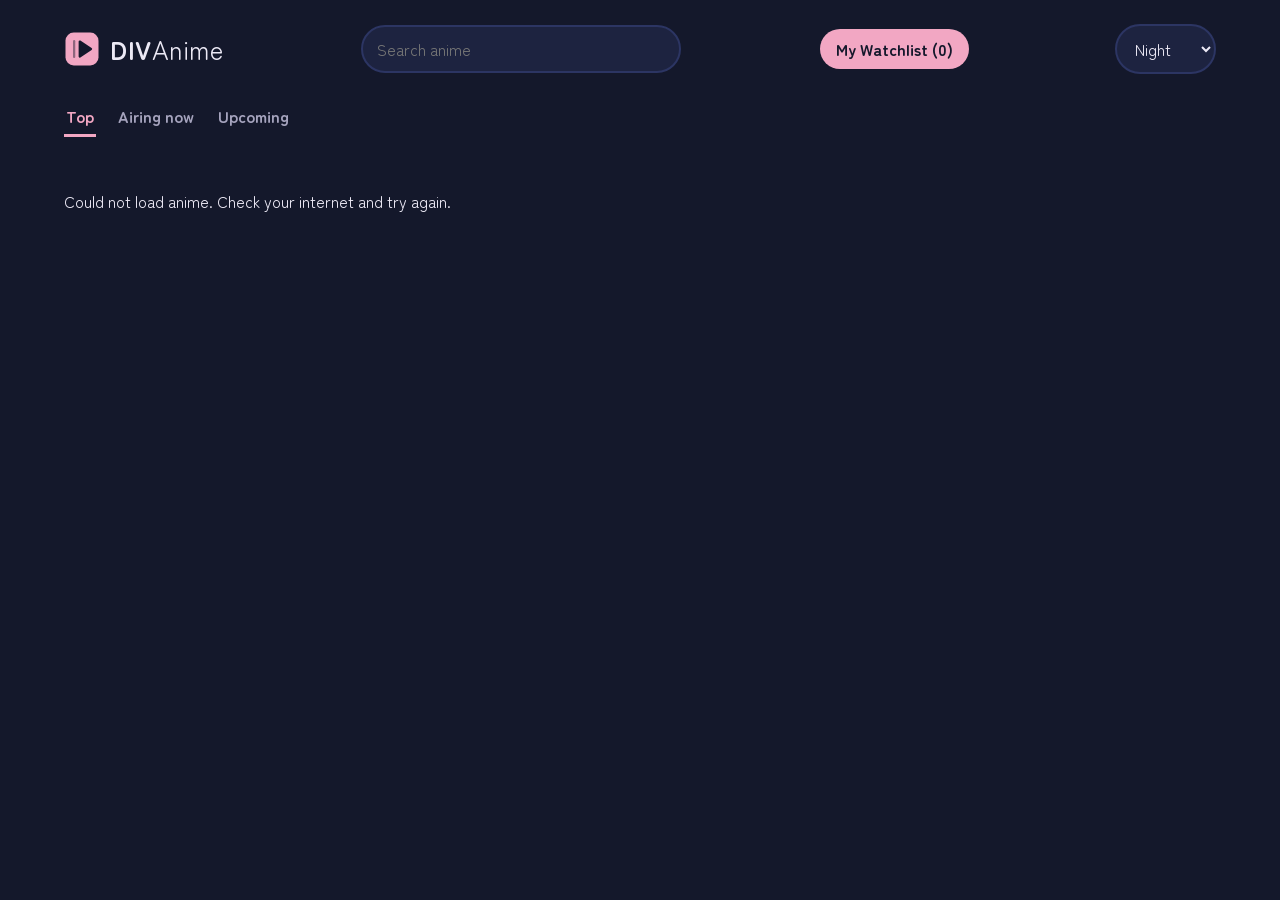
==== index.html @ b1d0bdf7 "1st" ====
<!DOCTYPE html>
<html lang="en">
<head>
<meta charset="UTF-8">
<meta name="viewport" content="width=device-width, initial-scale=1">
<title>DIVAnime</title>
<link rel="icon" href="logo.svg" type="image/svg+xml">
<script src="theme.js"></script>
<link href="https://fonts.googleapis.com/css2?family=Zen+Maru+Gothic:wght@400;700&display=swap" rel="stylesheet">
<link rel="stylesheet" href="style.css">
</head>
<body>
<header>
  <h1 id="home" tabindex="0" role="button" aria-label="DIVAnime home">
    <svg viewBox="0 0 48 48" width="36" height="36" aria-hidden="true">
      <rect x="2" y="2" width="44" height="44" rx="11" fill="var(--accent)"/>
      <rect x="12" y="12" width="3" height="24" rx="1.5" fill="var(--on-accent)" opacity=".45"/>
      <path d="M21 14 L36 24 L21 34 Z" fill="var(--on-accent)" stroke="var(--on-accent)" stroke-width="3" stroke-linejoin="round"/>
    </svg>
    <span class="word"><b>DIV</b>Anime</span>
  </h1>
  <input id="search" type="search" placeholder="Search anime" aria-label="Search anime">
  <button class="btn navbtn" id="listBtn">My Watchlist (<span id="count">0</span>)</button>
  <select id="theme" aria-label="Theme">
    <option value="night">Night</option>
    <option value="day">Day</option>
    <option value="sunset">Sunset</option>
  </select>
</header>
<nav id="tabs" aria-label="Catalog tabs">
  <button class="tab" data-tab="top" aria-pressed="true">Top</button>
  <button class="tab" data-tab="airing" aria-pressed="false">Airing now</button>
  <button class="tab" data-tab="upcoming" aria-pressed="false">Upcoming</button>
</nav>
<nav id="genres" aria-label="Genres"></nav>
<main id="app"></main>

<script src="script.js"></script>
</body>
</html>
---- style.css ----
:root { --bg:#14182b; --card:#1d2340; --line:#2c3563; --text:#ece9f5; --muted:#a5a3bd; --accent:#f2a7c3; --on-accent:#14182b; }
[data-theme="day"] { --bg:#eef1f8; --card:#ffffff; --line:#c9d0e3; --text:#1b2038; --muted:#5a607a; --accent:#c2255c; --on-accent:#ffffff; }
[data-theme="sunset"] { --bg:#1d1135; --card:#2b1b4d; --line:#43306e; --text:#f3ecff; --muted:#b5a6d6; --accent:#ffb347; --on-accent:#1d1135; }
[data-theme="day"] .card { box-shadow:0 1px 4px rgba(27,32,56,.15); }
* { box-sizing: border-box; }
body { margin:0; background:var(--bg); color:var(--text); font-family:"Zen Maru Gothic", system-ui, sans-serif; line-height:1.5; }
header { padding:24px 5vw; display:flex; flex-wrap:wrap; gap:16px; align-items:center; justify-content:space-between; }
header h1 { margin:0; font-size:1.6rem; cursor:pointer; color:var(--text); display:flex; align-items:center; gap:10px; }
header h1 .word { font-weight:400; letter-spacing:.02em; }
header h1 .word b { font-weight:700; }
select { padding:10px 14px; border-radius:999px; border:2px solid var(--line); background:var(--card); color:var(--text); font:inherit; cursor:pointer; }
select:focus-visible { outline:3px solid var(--accent); outline-offset:2px; }
input { padding:10px 14px; border-radius:999px; border:2px solid var(--line); background:var(--card); color:var(--text); width:min(320px,100%); font:inherit; }
input:focus-visible, button:focus-visible, a:focus-visible { outline:3px solid var(--accent); outline-offset:2px; }
main { padding:0 5vw 48px; }
.grid { display:grid; grid-template-columns:repeat(auto-fill,minmax(160px,1fr)); gap:20px; }
.card { background:var(--card); border:0; border-radius:10px; overflow:hidden; cursor:pointer; text-align:left; color:inherit; font:inherit; padding:0; }
.card img { width:100%; aspect-ratio:2/3; object-fit:cover; display:block; }
.card span { display:block; padding:10px; font-size:.9rem; }
.watch { display:grid; gap:24px; max-width:900px; }
.player { aspect-ratio:16/9; width:100%; border:0; border-radius:10px; background:#000; }
.btn { display:inline-block; margin:4px 8px 4px 0; padding:8px 16px; border-radius:999px; background:var(--accent); color:var(--on-accent); text-decoration:none; font-weight:700; }
.back { background:none; border:0; color:var(--accent); font:inherit; cursor:pointer; padding:0; margin-bottom:16px; }
.muted { color:var(--muted); }
#genres { padding:0 5vw 20px; display:flex; flex-wrap:wrap; gap:8px; }
.chip { border:2px solid var(--line); background:var(--card); color:var(--text); padding:6px 14px; border-radius:999px; cursor:pointer; font:inherit; font-size:.9rem; }
.chip[aria-pressed="true"] { background:var(--accent); border-color:var(--accent); color:var(--on-accent); font-weight:700; }
button.btn { border:0; cursor:pointer; font:inherit; font-weight:700; }
.btn.saved { background:var(--card); color:var(--accent); border:2px solid var(--accent); }

#tabs { padding:0 5vw 16px; display:flex; gap:20px; }
.tab { background:none; border:0; border-bottom:3px solid transparent; color:var(--muted); font:inherit; font-weight:700; padding:6px 2px; cursor:pointer; }
.tab[aria-pressed="true"] { color:var(--accent); border-bottom-color:var(--accent); }
.btn:disabled { opacity:.5; cursor:wait; }
#more { margin-top:24px; text-align:center; }
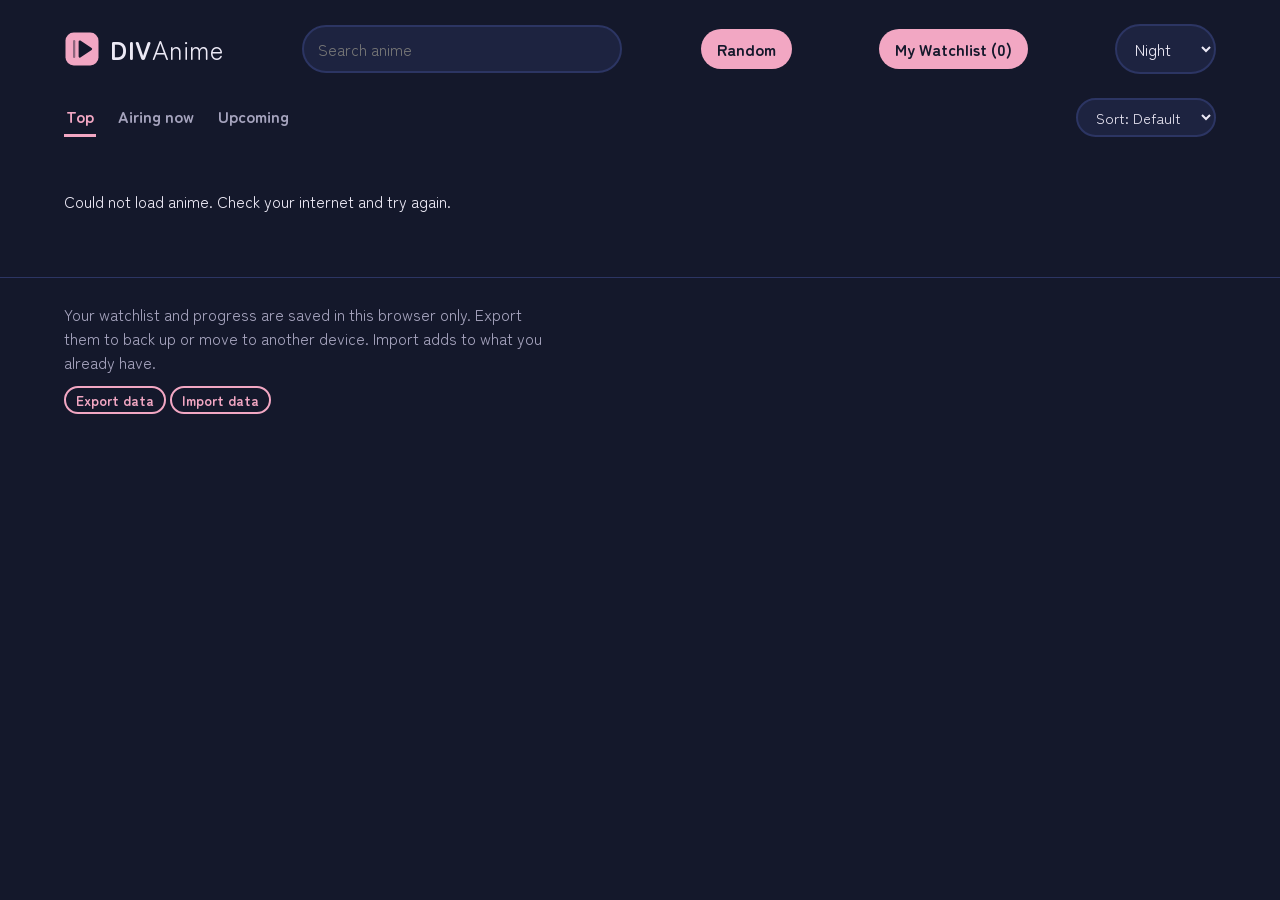
==== commit 63473dbb: "2nd" ====
--- a/index.html
+++ b/index.html
@@ -20,6 +20,7 @@
     <span class="word"><b>DIV</b>Anime</span>
   </h1>
   <input id="search" type="search" placeholder="Search anime" aria-label="Search anime">
+  <button class="btn navbtn" id="randomBtn">Random</button>
   <button class="btn navbtn" id="listBtn">My Watchlist (<span id="count">0</span>)</button>
   <select id="theme" aria-label="Theme">
     <option value="night">Night</option>
@@ -31,9 +32,23 @@
   <button class="tab" data-tab="top" aria-pressed="true">Top</button>
   <button class="tab" data-tab="airing" aria-pressed="false">Airing now</button>
   <button class="tab" data-tab="upcoming" aria-pressed="false">Upcoming</button>
+  <select id="sort" aria-label="Sort by">
+    <option value="default">Sort: Default</option>
+    <option value="score">Highest score</option>
+    <option value="popularity">Most popular</option>
+    <option value="newest">Newest</option>
+    <option value="title">A to Z</option>
+  </select>
 </nav>
 <nav id="genres" aria-label="Genres"></nav>
 <main id="app"></main>
+<footer>
+  <p class="muted">Your watchlist and progress are saved in this browser only. Export them to back up or move to another device. Import adds to what you already have.</p>
+  <button class="btn small ghost" id="exportBtn">Export data</button>
+  <button class="btn small ghost" id="importBtn">Import data</button>
+  <input type="file" id="importFile" accept="application/json,.json" hidden>
+  <p class="muted" id="dataMsg" role="status"></p>
+</footer>
 
 <script src="script.js"></script>
 </body>
--- a/style.css
+++ b/style.css
@@ -13,7 +13,7 @@
 input { padding:10px 14px; border-radius:999px; border:2px solid var(--line); background:var(--card); color:var(--text); width:min(320px,100%); font:inherit; }
 input:focus-visible, button:focus-visible, a:focus-visible { outline:3px solid var(--accent); outline-offset:2px; }
 main { padding:0 5vw 48px; }
-.grid { display:grid; grid-template-columns:repeat(auto-fill,minmax(160px,1fr)); gap:20px; }
+.grid { display:grid; grid-template-columns:repeat(auto-fill,minmax(140px,1fr)); gap:20px; }
 .card { background:var(--card); border:0; border-radius:10px; overflow:hidden; cursor:pointer; text-align:left; color:inherit; font:inherit; padding:0; }
 .card img { width:100%; aspect-ratio:2/3; object-fit:cover; display:block; }
 .card span { display:block; padding:10px; font-size:.9rem; }
@@ -28,8 +28,75 @@
 button.btn { border:0; cursor:pointer; font:inherit; font-weight:700; }
 .btn.saved { background:var(--card); color:var(--accent); border:2px solid var(--accent); }
 
-#tabs { padding:0 5vw 16px; display:flex; gap:20px; }
+#tabs { padding:0 5vw 16px; display:flex; flex-wrap:wrap; align-items:center; gap:12px 20px; }
+#tabs select { margin-left:auto; padding:6px 14px; font-size:.9rem; }
 .tab { background:none; border:0; border-bottom:3px solid transparent; color:var(--muted); font:inherit; font-weight:700; padding:6px 2px; cursor:pointer; }
 .tab[aria-pressed="true"] { color:var(--accent); border-bottom-color:var(--accent); }
 .btn:disabled { opacity:.5; cursor:wait; }
 #more { margin-top:24px; text-align:center; }
+
+.eplist { list-style:none; padding:0; margin:0 0 16px; display:grid; gap:8px; }
+.ep { display:grid; grid-template-columns:auto 3ch 1fr auto; gap:12px; align-items:center; background:var(--card); border:1px solid var(--line); border-radius:10px; padding:10px 14px; }
+.epnum { color:var(--muted); font-weight:700; text-align:right; }
+.eptitle { min-width:0; overflow-wrap:anywhere; }
+.eptitle small { display:block; }
+.epbtns { display:flex; gap:6px; }
+.btn.small { margin:0; padding:4px 12px; font-size:.85rem; }
+.btn.ghost { background:none; color:var(--accent); border:2px solid var(--accent); padding:2px 10px; }
+
+.ep .badge { display:none; margin-left:6px; padding:1px 8px; border-radius:999px; background:var(--accent); color:var(--on-accent); font-size:.75rem; font-weight:700; }
+.ep.last { border-color:var(--accent); }
+.ep.last .badge { display:inline-block; }
+.card span small { display:block; margin-top:4px; }
+#epResume { margin:0 0 12px; }
+
+/* ---- Small screens (phones) ---- */
+@media (max-width: 600px) {
+  header { padding:16px 5vw; gap:12px; }
+  header h1 { order:1; font-size:1.35rem; }
+  #theme { order:2; margin-left:auto; }
+  header input { order:3; flex:1 1 100%; width:100%; }
+  #randomBtn { order:4; }
+  #listBtn { order:5; }
+  .grid { gap:14px; }
+  #tabs { gap:8px 16px; }
+  #tabs select { margin-left:0; flex:1 1 100%; font-size:1rem; } /* 16px stops iPhone zoom on focus */
+  .ep { grid-template-columns:auto 3ch 1fr; }
+  .epbtns { grid-column:3; }
+}
+
+/* ---- Touch screens: bigger tap targets ---- */
+@media (pointer: coarse) {
+  .btn.small { padding:8px 16px; }
+  .btn.small.ghost { padding:6px 14px; }
+  .chip { padding:9px 16px; }
+  .tab { padding:10px 4px; }
+}
+
+.epcheck { width:20px; height:20px; padding:0; margin:0; accent-color:var(--accent); cursor:pointer; }
+.ep.done .eptitle { opacity:.6; }
+.epprogress { display:flex; flex-wrap:wrap; align-items:center; gap:8px 12px; margin:0 0 12px; }
+.epprogress progress { accent-color:var(--accent); width:min(220px,100%); height:12px; }
+@media (pointer: coarse) { .epcheck { width:24px; height:24px; } }
+
+/* ---- Loading skeletons ---- */
+.card.skeleton { cursor:default; pointer-events:none; }
+.sk-img, .sk-line, .sk-player {
+  background:linear-gradient(90deg, var(--line) 25%, var(--card) 50%, var(--line) 75%);
+  background-size:200% 100%;
+  animation:shimmer 1.4s linear infinite;
+}
+.sk-img { width:100%; aspect-ratio:2/3; }
+.sk-line { height:12px; margin:12px 10px; border-radius:6px; }
+.sk-line.short { width:60%; }
+.sk-title { height:28px; width:50%; margin:0; }
+.sk-player { aspect-ratio:16/9; width:100%; border-radius:10px; }
+.watch .sk-line { margin:0; }
+@keyframes shimmer { from { background-position:200% 0; } to { background-position:-200% 0; } }
+@media (prefers-reduced-motion: reduce) {
+  .sk-img, .sk-line, .sk-player { animation:none; }
+}
+
+footer { padding:24px 5vw 48px; border-top:1px solid var(--line); }
+footer p { margin:0 0 12px; max-width:60ch; }
+footer .btn { margin-right:8px; }
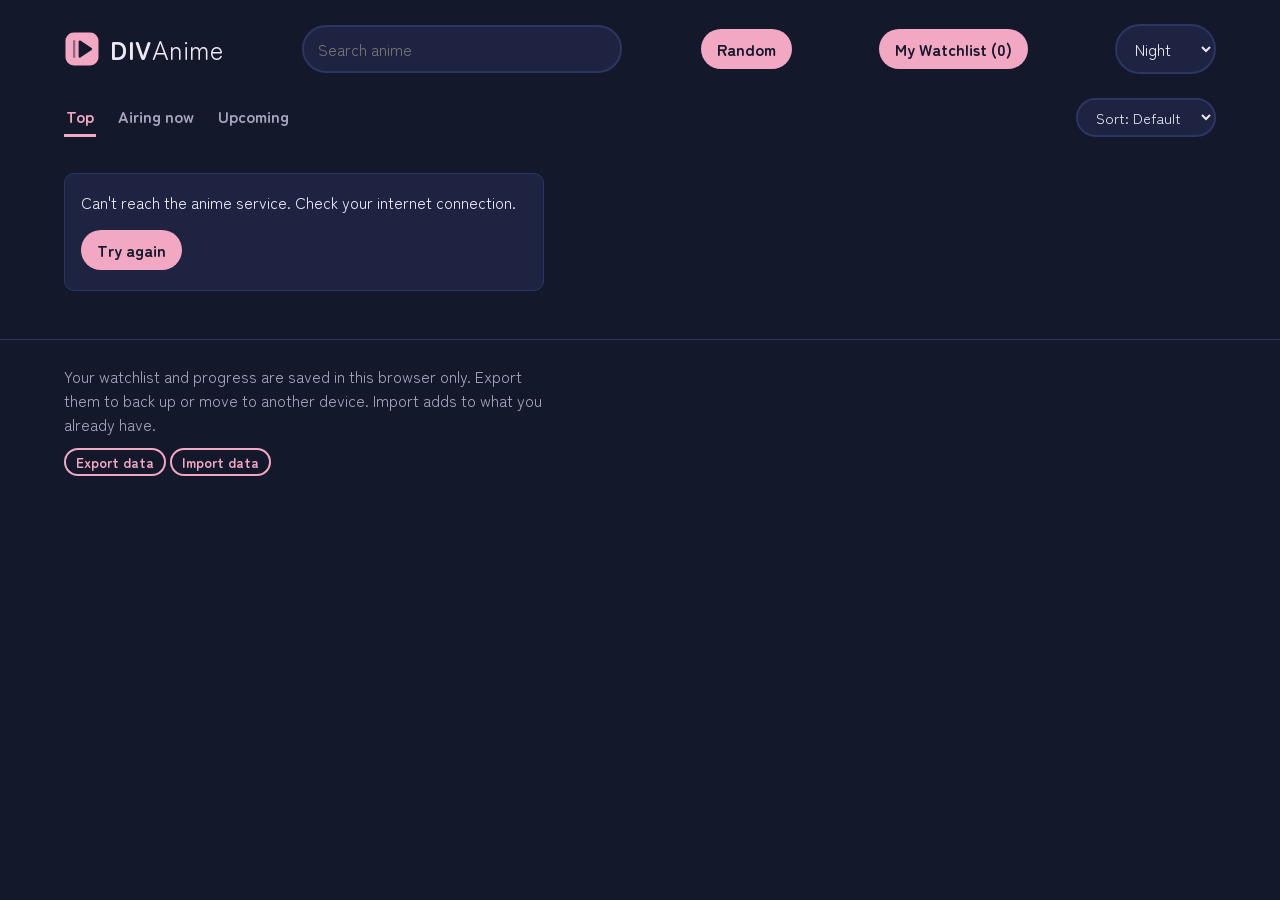
==== commit 75e47fbf: "latest" ====
--- a/index.html
+++ b/index.html
@@ -19,7 +19,11 @@
     </svg>
     <span class="word"><b>DIV</b>Anime</span>
   </h1>
-  <input id="search" type="search" placeholder="Search anime" aria-label="Search anime">
+  <div class="searchbox">
+    <input id="search" type="search" placeholder="Search anime" aria-label="Search anime" autocomplete="off"
+           role="combobox" aria-expanded="false" aria-controls="suggest" aria-autocomplete="list">
+    <ul id="suggest" role="listbox" aria-label="Suggestions" hidden></ul>
+  </div>
   <button class="btn navbtn" id="randomBtn">Random</button>
   <button class="btn navbtn" id="listBtn">My Watchlist (<span id="count">0</span>)</button>
   <select id="theme" aria-label="Theme">
@@ -28,6 +32,7 @@
     <option value="sunset">Sunset</option>
   </select>
 </header>
+<div id="banner" class="banner" role="status" hidden></div>
 <nav id="tabs" aria-label="Catalog tabs">
   <button class="tab" data-tab="top" aria-pressed="true">Top</button>
   <button class="tab" data-tab="airing" aria-pressed="false">Airing now</button>
@@ -50,6 +55,7 @@
   <p class="muted" id="dataMsg" role="status"></p>
 </footer>
 
+<script src="official.js"></script>
 <script src="script.js"></script>
 </body>
 </html>
--- a/style.css
+++ b/style.css
@@ -55,7 +55,7 @@
   header { padding:16px 5vw; gap:12px; }
   header h1 { order:1; font-size:1.35rem; }
   #theme { order:2; margin-left:auto; }
-  header input { order:3; flex:1 1 100%; width:100%; }
+  .searchbox { order:3; flex:1 1 100%; width:100%; }
   #randomBtn { order:4; }
   #listBtn { order:5; }
   .grid { gap:14px; }
@@ -100,3 +100,57 @@
 footer { padding:24px 5vw 48px; border-top:1px solid var(--line); }
 footer p { margin:0 0 12px; max-width:60ch; }
 footer .btn { margin-right:8px; }
+
+/* ---- Banner and error boxes ---- */
+.banner { display:flex; flex-wrap:wrap; align-items:center; gap:8px 12px; margin:0 5vw 16px; padding:10px 14px; border:2px solid var(--accent); border-radius:10px; background:var(--card); }
+.banner[hidden] { display:none; }
+.errorbox { max-width:480px; padding:16px; border:1px solid var(--line); border-radius:10px; background:var(--card); }
+.errorbox p { margin:0 0 12px; }
+
+/* ---- Search suggestions ---- */
+.searchbox { position:relative; width:min(320px,100%); }
+.searchbox input { width:100%; }
+#suggest { position:absolute; z-index:10; top:calc(100% + 6px); left:0; right:0; margin:0; padding:6px; list-style:none; background:var(--card); border:1px solid var(--line); border-radius:12px; box-shadow:0 8px 24px rgba(0,0,0,.25); }
+#suggest[hidden] { display:none; }
+#suggest li { display:flex; gap:10px; align-items:center; padding:6px; border-radius:8px; cursor:pointer; }
+#suggest li:hover, #suggest li[aria-selected="true"] { background:var(--line); }
+#suggest img { width:32px; height:46px; object-fit:cover; border-radius:4px; flex:none; }
+#suggest span { min-width:0; overflow-wrap:anywhere; }
+
+/* ---- Recently viewed ---- */
+#recent { margin-bottom:28px; }
+.rowhead { display:flex; align-items:center; justify-content:space-between; gap:12px; margin-bottom:12px; }
+.rowhead h2 { margin:0; font-size:1.1rem; }
+.recentrow { display:flex; gap:14px; overflow-x:auto; padding-bottom:8px; }
+.recentrow .card { flex:0 0 120px; }
+.recentrow .card span { font-size:.8rem; }
+
+/* ---- Helper page: add-official.html ---- */
+.toolback { color:var(--accent); text-decoration:none; font-weight:700; }
+.tool { max-width:640px; }
+.tool h1 { font-size:1.5rem; }
+.tool h2 { font-size:1.1rem; margin:24px 0 8px; }
+.tool .field { display:grid; gap:6px; margin:0 0 16px; }
+.tool .field[hidden] { display:none; }
+.tool .field input, .tool textarea { width:100%; max-width:none; }
+.tool textarea { padding:10px 14px; border-radius:12px; border:2px solid var(--line); background:var(--card); color:var(--text); font:inherit; }
+.tool fieldset { border:0; padding:0; margin:0 0 16px; }
+.tool legend { padding:0; margin-bottom:6px; }
+.tool .choice { display:flex; align-items:center; gap:8px; margin:4px 0; }
+.tool .choice input { width:auto; padding:0; margin:0; accent-color:var(--accent); }
+.tool pre { overflow-x:auto; padding:12px 14px; border:1px solid var(--line); border-radius:10px; background:var(--card); }
+.tool code { font-family:ui-monospace, Menlo, Consolas, monospace; }
+.tool textarea:focus-visible { outline:3px solid var(--accent); outline-offset:2px; }
+
+/* ---- AniList episode links ---- */
+#aniEps[hidden] { display:none; }
+#aniEps h3 small { font-weight:400; }
+.aniep { display:grid; grid-template-columns:96px 1fr auto; gap:12px; align-items:center; background:var(--card); border:1px solid var(--line); border-radius:10px; padding:8px 12px; }
+.aniep.nothumb { grid-template-columns:1fr auto; }
+.epthumb { width:96px; height:54px; object-fit:cover; border-radius:6px; background:var(--line); }
+@media (max-width: 600px) {
+  .aniep { grid-template-columns:96px 1fr; }
+  .aniep .epbtns { grid-column:2; }
+  .aniep.nothumb { grid-template-columns:1fr; }
+  .aniep.nothumb .epbtns { grid-column:1; }
+}
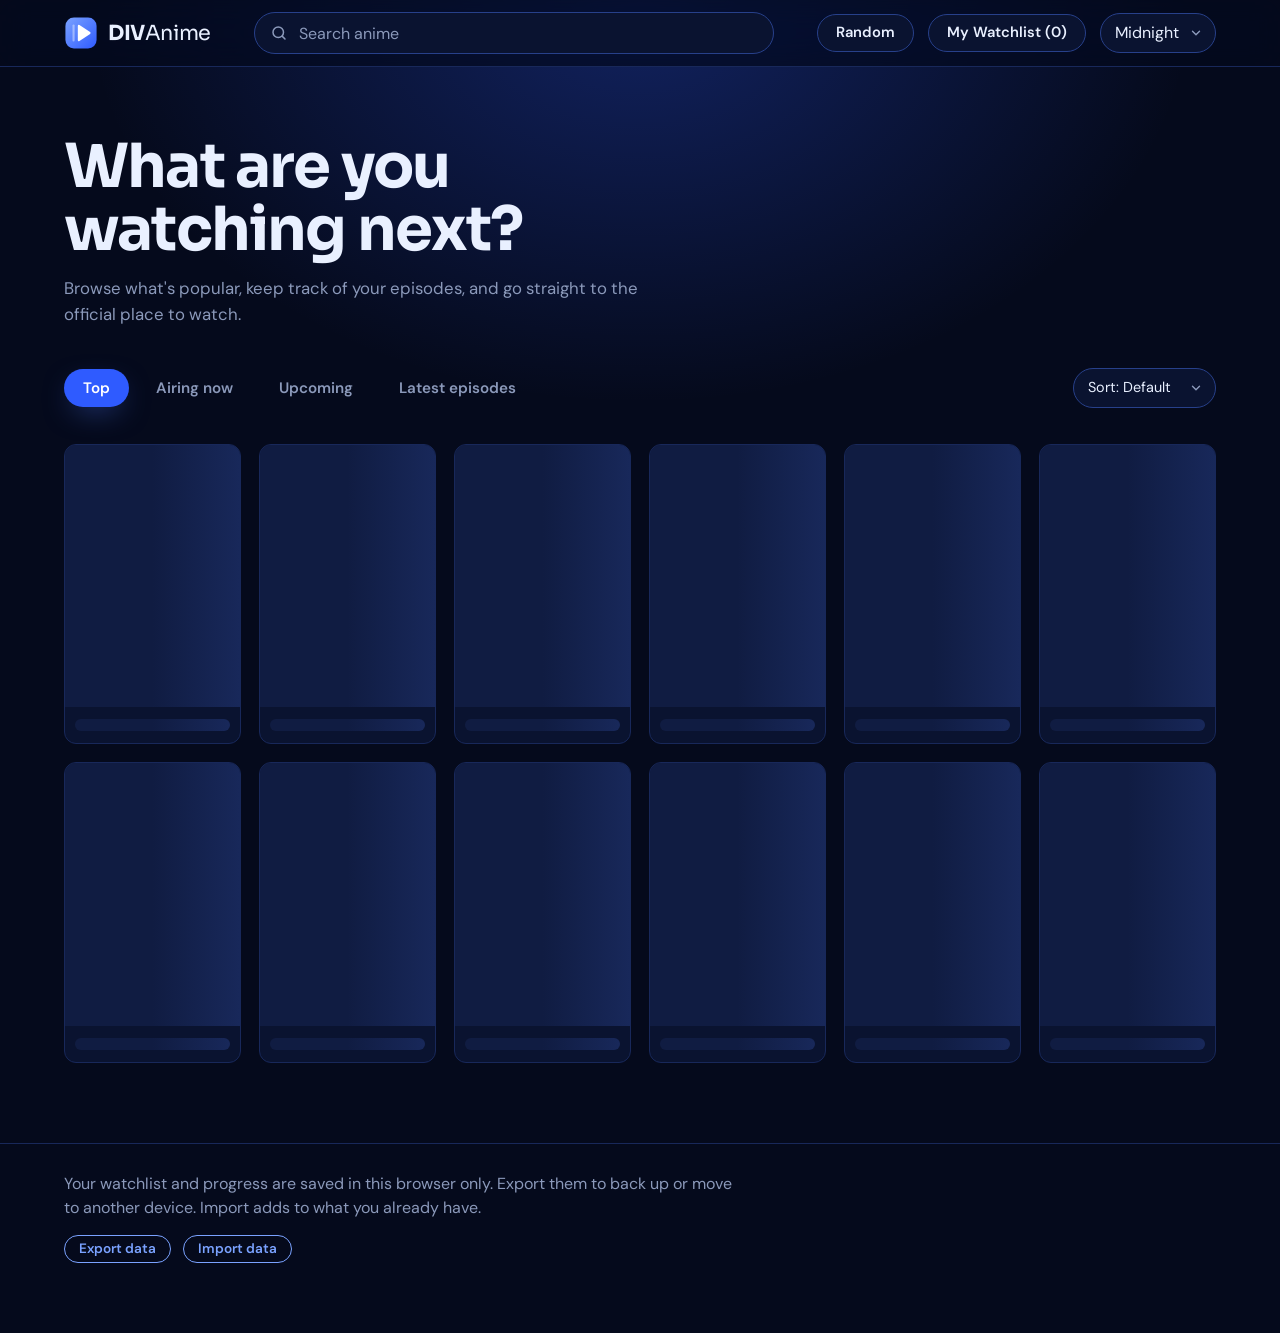
==== commit dc77953c: "latest3" ====
--- a/index.html
+++ b/index.html
@@ -3,19 +3,26 @@
 <head>
 <meta charset="UTF-8">
 <meta name="viewport" content="width=device-width, initial-scale=1">
+<meta name="theme-color" content="#050a1c">
 <title>DIVAnime</title>
 <link rel="icon" href="logo.svg" type="image/svg+xml">
 <script src="theme.js"></script>
-<link href="https://fonts.googleapis.com/css2?family=Zen+Maru+Gothic:wght@400;700&display=swap" rel="stylesheet">
+<link href="https://fonts.googleapis.com/css2?family=DM+Sans:wght@400;500;700&family=Sora:wght@400;700&display=swap" rel="stylesheet">
 <link rel="stylesheet" href="style.css">
 </head>
-<body>
+<body data-view="catalog">
 <header>
   <h1 id="home" tabindex="0" role="button" aria-label="DIVAnime home">
-    <svg viewBox="0 0 48 48" width="36" height="36" aria-hidden="true">
-      <rect x="2" y="2" width="44" height="44" rx="11" fill="var(--accent)"/>
-      <rect x="12" y="12" width="3" height="24" rx="1.5" fill="var(--on-accent)" opacity=".45"/>
-      <path d="M21 14 L36 24 L21 34 Z" fill="var(--on-accent)" stroke="var(--on-accent)" stroke-width="3" stroke-linejoin="round"/>
+    <svg viewBox="0 0 48 48" width="34" height="34" aria-hidden="true">
+      <defs>
+        <linearGradient id="logoGrad" x1="0" y1="0" x2="1" y2="1">
+          <stop offset="0" style="stop-color:var(--accent)"/>
+          <stop offset="1" style="stop-color:var(--accent-solid)"/>
+        </linearGradient>
+      </defs>
+      <rect x="2" y="2" width="44" height="44" rx="12" fill="url(#logoGrad)"/>
+      <rect x="12" y="12" width="3" height="24" rx="1.5" fill="#fff" opacity=".4"/>
+      <path d="M21 14 L36 24 L21 34 Z" fill="#fff" stroke="#fff" stroke-width="3" stroke-linejoin="round"/>
     </svg>
     <span class="word"><b>DIV</b>Anime</span>
   </h1>
@@ -27,16 +34,21 @@
   <button class="btn navbtn" id="randomBtn">Random</button>
   <button class="btn navbtn" id="listBtn">My Watchlist (<span id="count">0</span>)</button>
   <select id="theme" aria-label="Theme">
-    <option value="night">Night</option>
-    <option value="day">Day</option>
-    <option value="sunset">Sunset</option>
+    <option value="midnight">Midnight</option>
+    <option value="abyss">Abyss</option>
+    <option value="light">Light</option>
   </select>
 </header>
 <div id="banner" class="banner" role="status" hidden></div>
+<section class="hero" aria-label="Welcome">
+  <h2>What are you watching next?</h2>
+  <p>Browse what's popular, keep track of your episodes, and go straight to the official place to watch.</p>
+</section>
 <nav id="tabs" aria-label="Catalog tabs">
   <button class="tab" data-tab="top" aria-pressed="true">Top</button>
   <button class="tab" data-tab="airing" aria-pressed="false">Airing now</button>
   <button class="tab" data-tab="upcoming" aria-pressed="false">Upcoming</button>
+  <button class="tab" data-tab="latest" aria-pressed="false">Latest episodes</button>
   <select id="sort" aria-label="Sort by">
     <option value="default">Sort: Default</option>
     <option value="score">Highest score</option>
--- a/style.css
+++ b/style.css
@@ -1,156 +1,325 @@
-:root { --bg:#14182b; --card:#1d2340; --line:#2c3563; --text:#ece9f5; --muted:#a5a3bd; --accent:#f2a7c3; --on-accent:#14182b; }
-[data-theme="day"] { --bg:#eef1f8; --card:#ffffff; --line:#c9d0e3; --text:#1b2038; --muted:#5a607a; --accent:#c2255c; --on-accent:#ffffff; }
-[data-theme="sunset"] { --bg:#1d1135; --card:#2b1b4d; --line:#43306e; --text:#f3ecff; --muted:#b5a6d6; --accent:#ffb347; --on-accent:#1d1135; }
-[data-theme="day"] .card { box-shadow:0 1px 4px rgba(27,32,56,.15); }
+/* DIVAnime: a dark room with the screen on.
+   Near-black surfaces, one electric blue for light and action, and a soft glow where the picture is. */
+
+/* ---------- Design tokens (themes) ---------- */
+:root {
+  color-scheme: dark;
+  --gutter: max(5vw, calc((100vw - 1280px) / 2));
+  --bg: #050a1c;            /* deep navy-black */
+  --card: #0a1330;
+  --card-2: #101c42;
+  --line: #18285a;
+  --line-strong: #27408a;
+  --text: #e9f0ff;
+  --muted: #8b99ba;
+  --accent: #7aa2ff;        /* blue used for text, borders, and focus on dark surfaces */
+  --accent-solid: #2f5bff;  /* blue used for filled buttons (white text on it passes contrast) */
+  --accent-hover: #2547d6;
+  --on-accent: #ffffff;
+  --glow: rgba(79, 124, 255, .55);
+  --beam: rgba(47, 91, 255, .30);
+  --glass: rgba(5, 10, 28, .74);
+  --font-display: "Sora", "DM Sans", system-ui, -apple-system, "Segoe UI", sans-serif;
+  --font-body: "DM Sans", system-ui, -apple-system, "Segoe UI", sans-serif;
+}
+[data-theme="abyss"] {
+  --bg: #000000; --card: #070b14; --card-2: #0d1424; --line: #131b31; --line-strong: #22305a;
+  --text: #eaf4ff; --muted: #7f92b5; --accent: #38bdf8; --accent-solid: #0369a1; --accent-hover: #075985;
+  --glow: rgba(14, 165, 233, .5); --beam: rgba(14, 165, 233, .22); --glass: rgba(0, 0, 0, .74);
+}
+[data-theme="light"] {
+  color-scheme: light;
+  --bg: #f2f5fc; --card: #ffffff; --card-2: #f5f8ff; --line: #d5deef; --line-strong: #b6c4e2;
+  --text: #0b1220; --muted: #4f5d7e; --accent: #1d4ed8; --accent-solid: #1d4ed8; --accent-hover: #1e40af;
+  --glow: rgba(29, 78, 216, .35); --beam: rgba(37, 99, 235, .14); --glass: rgba(242, 245, 252, .8);
+}
+
+/* ---------- Base ---------- */
 * { box-sizing: border-box; }
-body { margin:0; background:var(--bg); color:var(--text); font-family:"Zen Maru Gothic", system-ui, sans-serif; line-height:1.5; }
-header { padding:24px 5vw; display:flex; flex-wrap:wrap; gap:16px; align-items:center; justify-content:space-between; }
-header h1 { margin:0; font-size:1.6rem; cursor:pointer; color:var(--text); display:flex; align-items:center; gap:10px; }
-header h1 .word { font-weight:400; letter-spacing:.02em; }
-header h1 .word b { font-weight:700; }
-select { padding:10px 14px; border-radius:999px; border:2px solid var(--line); background:var(--card); color:var(--text); font:inherit; cursor:pointer; }
-select:focus-visible { outline:3px solid var(--accent); outline-offset:2px; }
-input { padding:10px 14px; border-radius:999px; border:2px solid var(--line); background:var(--card); color:var(--text); width:min(320px,100%); font:inherit; }
-input:focus-visible, button:focus-visible, a:focus-visible { outline:3px solid var(--accent); outline-offset:2px; }
-main { padding:0 5vw 48px; }
-.grid { display:grid; grid-template-columns:repeat(auto-fill,minmax(140px,1fr)); gap:20px; }
-.card { background:var(--card); border:0; border-radius:10px; overflow:hidden; cursor:pointer; text-align:left; color:inherit; font:inherit; padding:0; }
-.card img { width:100%; aspect-ratio:2/3; object-fit:cover; display:block; }
-.card span { display:block; padding:10px; font-size:.9rem; }
-.watch { display:grid; gap:24px; max-width:900px; }
-.player { aspect-ratio:16/9; width:100%; border:0; border-radius:10px; background:#000; }
-.btn { display:inline-block; margin:4px 8px 4px 0; padding:8px 16px; border-radius:999px; background:var(--accent); color:var(--on-accent); text-decoration:none; font-weight:700; }
-.back { background:none; border:0; color:var(--accent); font:inherit; cursor:pointer; padding:0; margin-bottom:16px; }
-.muted { color:var(--muted); }
-#genres { padding:0 5vw 20px; display:flex; flex-wrap:wrap; gap:8px; }
-.chip { border:2px solid var(--line); background:var(--card); color:var(--text); padding:6px 14px; border-radius:999px; cursor:pointer; font:inherit; font-size:.9rem; }
-.chip[aria-pressed="true"] { background:var(--accent); border-color:var(--accent); color:var(--on-accent); font-weight:700; }
-button.btn { border:0; cursor:pointer; font:inherit; font-weight:700; }
-.btn.saved { background:var(--card); color:var(--accent); border:2px solid var(--accent); }
-
-#tabs { padding:0 5vw 16px; display:flex; flex-wrap:wrap; align-items:center; gap:12px 20px; }
-#tabs select { margin-left:auto; padding:6px 14px; font-size:.9rem; }
-.tab { background:none; border:0; border-bottom:3px solid transparent; color:var(--muted); font:inherit; font-weight:700; padding:6px 2px; cursor:pointer; }
-.tab[aria-pressed="true"] { color:var(--accent); border-bottom-color:var(--accent); }
-.btn:disabled { opacity:.5; cursor:wait; }
-#more { margin-top:24px; text-align:center; }
-
-.eplist { list-style:none; padding:0; margin:0 0 16px; display:grid; gap:8px; }
-.ep { display:grid; grid-template-columns:auto 3ch 1fr auto; gap:12px; align-items:center; background:var(--card); border:1px solid var(--line); border-radius:10px; padding:10px 14px; }
-.epnum { color:var(--muted); font-weight:700; text-align:right; }
-.eptitle { min-width:0; overflow-wrap:anywhere; }
-.eptitle small { display:block; }
-.epbtns { display:flex; gap:6px; }
-.btn.small { margin:0; padding:4px 12px; font-size:.85rem; }
-.btn.ghost { background:none; color:var(--accent); border:2px solid var(--accent); padding:2px 10px; }
-
-.ep .badge { display:none; margin-left:6px; padding:1px 8px; border-radius:999px; background:var(--accent); color:var(--on-accent); font-size:.75rem; font-weight:700; }
-.ep.last { border-color:var(--accent); }
-.ep.last .badge { display:inline-block; }
-.card span small { display:block; margin-top:4px; }
-#epResume { margin:0 0 12px; }
-
-/* ---- Small screens (phones) ---- */
-@media (max-width: 600px) {
-  header { padding:16px 5vw; gap:12px; }
-  header h1 { order:1; font-size:1.35rem; }
-  #theme { order:2; margin-left:auto; }
-  .searchbox { order:3; flex:1 1 100%; width:100%; }
-  #randomBtn { order:4; }
-  #listBtn { order:5; }
-  .grid { gap:14px; }
-  #tabs { gap:8px 16px; }
-  #tabs select { margin-left:0; flex:1 1 100%; font-size:1rem; } /* 16px stops iPhone zoom on focus */
-  .ep { grid-template-columns:auto 3ch 1fr; }
-  .epbtns { grid-column:3; }
-}
-
-/* ---- Touch screens: bigger tap targets ---- */
+html { -webkit-text-size-adjust: 100%; }
+body {
+  position: relative; isolation: isolate; margin: 0; min-height: 100vh;
+  background: var(--bg); color: var(--text);
+  font: 400 1rem/1.55 var(--font-body);
+}
+/* the screen light: a wide blue glow falling from the top of the page */
+body::before {
+  content: ""; position: absolute; inset: 0 0 auto 0; height: 560px; z-index: -1; pointer-events: none;
+  background: radial-gradient(60% 100% at 50% 0%, var(--beam), transparent 72%);
+}
+::selection { background: var(--accent-solid); color: #fff; }
+:focus-visible { outline: 2px solid var(--accent); outline-offset: 2px; }
+h1, h2, h3 { font-family: var(--font-display); }
+a { color: var(--accent); }
+code { font-family: ui-monospace, Menlo, Consolas, monospace; font-size: .9em; }
+.muted { color: var(--muted); }
+[hidden] { display: none !important; }
+
+/* ---------- Header ---------- */
+header {
+  position: sticky; top: 0; z-index: 30;
+  display: flex; align-items: center; gap: 14px;
+  padding: 12px var(--gutter);
+  background: var(--glass); border-bottom: 1px solid var(--line);
+  -webkit-backdrop-filter: blur(16px) saturate(150%); backdrop-filter: blur(16px) saturate(150%);
+}
+header h1 {
+  display: flex; align-items: center; gap: 10px; margin: 0; cursor: pointer;
+  font-size: 1.3rem; letter-spacing: -.02em; color: var(--text); white-space: nowrap;
+}
+header h1 .word { font-weight: 400; }
+header h1 .word b { font-weight: 700; }
+
+.searchbox { position: relative; flex: 1 1 280px; max-width: 520px; margin: 0 auto; }
+input, textarea, select {
+  font: inherit; color: var(--text);
+  background: var(--card); border: 1px solid var(--line-strong);
+}
+input[type="search"], input[type="text"] {
+  width: 100%; height: 42px; padding: 0 16px; border-radius: 999px;
+}
+.searchbox input {
+  padding-left: 44px;
+  background: var(--card) url("data:image/svg+xml,%3Csvg xmlns='http://www.w3.org/2000/svg' viewBox='0 0 24 24' fill='none' stroke='%238b99ba' stroke-width='2' stroke-linecap='round'%3E%3Ccircle cx='11' cy='11' r='7'/%3E%3Cpath d='m20 20-3.5-3.5'/%3E%3C/svg%3E") no-repeat 15px center / 18px;
+}
+input::placeholder, textarea::placeholder { color: var(--muted); }
+input:focus, textarea:focus, select:focus { border-color: var(--accent); }
+select {
+  height: 40px; padding: 0 36px 0 14px; border-radius: 999px; cursor: pointer;
+  -webkit-appearance: none; appearance: none;
+  background: var(--card) url("data:image/svg+xml,%3Csvg xmlns='http://www.w3.org/2000/svg' viewBox='0 0 24 24' fill='none' stroke='%238b99ba' stroke-width='2.4' stroke-linecap='round' stroke-linejoin='round'%3E%3Cpath d='m6 9 6 6 6-6'/%3E%3C/svg%3E") no-repeat right 12px center / 14px;
+}
+
+/* Search suggestions */
+#suggest {
+  position: absolute; z-index: 40; top: calc(100% + 8px); left: 0; right: 0; margin: 0; padding: 6px; list-style: none;
+  background: var(--card); border: 1px solid var(--line-strong); border-radius: 14px;
+  box-shadow: 0 24px 60px -20px rgba(0, 0, 0, .8), 0 0 40px -18px var(--glow);
+}
+#suggest li { display: flex; align-items: center; gap: 12px; padding: 6px; border-radius: 9px; cursor: pointer; }
+#suggest li:hover, #suggest li[aria-selected="true"] { background: var(--card-2); box-shadow: inset 3px 0 0 var(--accent); }
+#suggest img { flex: none; width: 32px; height: 46px; object-fit: cover; border-radius: 4px; }
+#suggest span { min-width: 0; overflow-wrap: anywhere; }
+
+/* ---------- Buttons ---------- */
+.btn {
+  display: inline-flex; align-items: center; justify-content: center; gap: 8px;
+  padding: 9px 18px; border: 1px solid transparent; border-radius: 999px;
+  background: var(--accent-solid); color: var(--on-accent);
+  font: 600 .92rem/1.2 var(--font-body); text-decoration: none; cursor: pointer;
+  transition: background .15s, border-color .15s, box-shadow .15s;
+}
+.btn:hover { background: var(--accent-hover); box-shadow: 0 8px 26px -10px var(--glow); }
+.btn:disabled { opacity: .5; cursor: wait; box-shadow: none; }
+.btn.small { padding: 5px 14px; font-size: .85rem; }
+.btn.ghost { background: transparent; color: var(--accent); border-color: var(--accent); }
+.btn.ghost:hover { background: var(--card-2); }
+.btn.saved { background: transparent; color: var(--accent); border-color: var(--accent); }
+.btn.navbtn { gap: 0; background: var(--card); color: var(--text); border-color: var(--line-strong); }
+.btn.navbtn:hover { border-color: var(--accent); box-shadow: 0 8px 26px -12px var(--glow); }
+.back {
+  display: inline-flex; align-items: center; gap: 6px; margin: 4px 0 14px; padding: 6px 0;
+  background: none; border: 0; color: var(--accent); font: 600 .95rem var(--font-body); cursor: pointer;
+}
+.back:hover { text-decoration: underline; }
+
+/* ---------- Page sections ---------- */
+.banner {
+  margin: 14px var(--gutter) 0; padding: 12px 16px; display: flex; flex-wrap: wrap; align-items: center; gap: 8px 12px;
+  background: var(--card); border: 1px solid var(--line-strong); border-left: 4px solid var(--accent); border-radius: 10px;
+}
+.hero { padding: clamp(28px, 6vw, 68px) var(--gutter) clamp(14px, 3vw, 30px); }
+.hero h2 {
+  margin: 0 0 14px; max-width: 16ch;
+  font-size: clamp(2.1rem, 5.4vw, 3.8rem); font-weight: 700; line-height: 1.04; letter-spacing: -.03em; text-wrap: balance;
+}
+.hero p { margin: 0; max-width: 50ch; color: var(--muted); font-size: 1.05rem; }
+/* the welcome text, tabs, and genres belong to the catalog, so hide them on watch pages and the watchlist */
+body:not([data-view="catalog"]) .hero,
+body:not([data-view="catalog"]) #tabs,
+body:not([data-view="catalog"]) #genres { display: none; }
+
+#tabs { display: flex; flex-wrap: wrap; align-items: center; gap: 8px; padding: 10px var(--gutter) 12px; }
+.tab {
+  padding: 8px 18px; border: 1px solid transparent; border-radius: 999px; background: transparent; color: var(--muted);
+  font: 600 .95rem var(--font-body); cursor: pointer; transition: color .15s, background .15s, box-shadow .15s;
+}
+.tab:hover { color: var(--text); background: var(--card); }
+.tab[aria-pressed="true"] { background: var(--accent-solid); color: #fff; box-shadow: 0 10px 30px -10px var(--glow); }
+#tabs select { margin-left: auto; font-size: .9rem; }
+
+#genres { display: flex; flex-wrap: wrap; gap: 8px; padding: 0 var(--gutter) 24px; }
+.chip {
+  padding: 6px 14px; border: 1px solid var(--line-strong); border-radius: 8px; background: transparent; color: var(--text);
+  font: 500 .88rem var(--font-body); cursor: pointer; transition: border-color .15s, background .15s;
+}
+.chip:hover { border-color: var(--accent); }
+.chip[aria-pressed="true"] { border-color: var(--accent); color: var(--accent); background: var(--card-2); font-weight: 700; }
+
+main { padding: 0 var(--gutter) 56px; }
+main h2 { font-size: 1.15rem; }
+
+/* ---------- Posters ---------- */
+.grid { display: grid; grid-template-columns: repeat(auto-fill, minmax(150px, 1fr)); gap: 18px; }
+.card {
+  position: relative; display: block; padding: 0; overflow: hidden; isolation: isolate;
+  border: 1px solid var(--line); border-radius: 12px; background: var(--card); color: #fff;
+  font: inherit; text-align: left; cursor: pointer;
+  transition: transform .18s ease, border-color .18s, box-shadow .18s;
+}
+.card img, .card .noposter, .sk-img { display: block; width: 100%; aspect-ratio: 2 / 3; object-fit: cover; }
+.noposter { background: linear-gradient(160deg, var(--card-2), var(--card)); }
+.card span {
+  position: absolute; inset: auto 0 0 0; padding: 46px 11px 11px;
+  background: linear-gradient(to top, rgba(2, 4, 10, .96) 0%, rgba(2, 4, 10, .72) 55%, transparent 100%);
+  color: #fff; font-size: .84rem; font-weight: 600; line-height: 1.3; overflow-wrap: anywhere;
+}
+.card small { display: block; margin-top: 3px; font-weight: 400; font-size: .76rem; }
+.card .muted { color: #aebbd8; }
+.card .score {
+  position: absolute; top: 8px; right: 8px; padding: 2px 9px; border-radius: 999px;
+  background: rgba(2, 4, 10, .78); border: 1px solid rgba(106, 168, 255, .5);
+  -webkit-backdrop-filter: blur(6px); backdrop-filter: blur(6px);
+  color: #fff; font: 700 .75rem/1.5 var(--font-body); font-style: normal;
+}
+.card .epbadge {
+  position: absolute; top: 8px; left: 8px; padding: 2px 9px; border-radius: 999px;
+  background: var(--accent-solid); color: #fff; font: 700 .75rem/1.5 var(--font-body); font-style: normal;
+  box-shadow: 0 6px 18px -6px var(--glow);
+}
+.card:hover, .card:focus-visible { transform: translateY(-4px); border-color: var(--accent); box-shadow: 0 16px 44px -14px var(--glow); }
+.card:focus-visible { outline: 2px solid var(--accent); outline-offset: 3px; }
+.card.skeleton { pointer-events: none; cursor: default; }
+
+#recent { margin-bottom: 34px; }
+.rowhead { display: flex; align-items: center; justify-content: space-between; gap: 12px; margin-bottom: 12px; }
+.rowhead h2 { margin: 0; }
+.recentrow { display: flex; gap: 14px; overflow-x: auto; padding: 6px 2px 14px; scroll-snap-type: x proximity; }
+.recentrow .card { flex: 0 0 132px; scroll-snap-align: start; }
+.recentrow .card span { font-size: .78rem; }
+#more { margin-top: 28px; text-align: center; }
+
+/* ---------- Loading skeletons ---------- */
+.sk-img, .sk-line, .sk-player {
+  background: linear-gradient(90deg, var(--card-2) 25%, var(--line) 50%, var(--card-2) 75%);
+  background-size: 200% 100%; animation: shimmer 1.4s linear infinite;
+}
+.sk-line { height: 12px; margin: 12px 10px; border-radius: 6px; }
+.sk-line.short { width: 60%; }
+.sk-title { height: 30px; width: 50%; margin: 0 0 18px; }
+.sk-player { width: 100%; aspect-ratio: 16 / 9; border-radius: 16px; margin-bottom: 18px; }
+.watch .sk-line { margin: 0 0 14px; }
+@keyframes shimmer { from { background-position: 200% 0; } to { background-position: -200% 0; } }
+
+/* ---------- Watch page ---------- */
+.watch { max-width: 1100px; }
+.watch h2 { margin: 0 0 18px; font-size: clamp(1.5rem, 3.4vw, 2.3rem); line-height: 1.15; letter-spacing: -.02em; text-wrap: balance; }
+.player {
+  display: block; width: 100%; aspect-ratio: 16 / 9; border: 0; border-radius: 16px; background: #000;
+  box-shadow: 0 0 0 1px var(--line-strong), 0 36px 90px -34px var(--glow);
+}
+#playerNote { margin: 12px 0 0; }
+.watchcols { display: grid; grid-template-columns: 200px minmax(0, 1fr); gap: 28px; margin-top: 28px; }
+.watchposter { width: 100%; aspect-ratio: 2 / 3; object-fit: cover; border: 1px solid var(--line-strong); border-radius: 14px; }
+.facts { display: flex; flex-wrap: wrap; gap: 8px; margin: 0 0 14px; padding: 0; list-style: none; }
+.facts li { padding: 3px 12px; border: 1px solid var(--line-strong); border-radius: 8px; font-size: .86rem; }
+#aniInfo { display: flex; flex-wrap: wrap; gap: 8px; margin: 0 0 16px; }
+#aniInfo span { padding: 3px 12px; border-radius: 8px; background: var(--card-2); border: 1px solid var(--line-strong); color: var(--accent); font-size: .86rem; font-weight: 600; }
+#platformsBox { display: flex; flex-wrap: wrap; align-items: center; gap: 10px; margin-bottom: 20px; }
+#platformsBox p { margin: 0; }
+.synopsis { max-width: 70ch; margin: 0; white-space: pre-line; opacity: .93; }
+.watch h3 { margin: 40px 0 14px; font-size: 1.2rem; letter-spacing: -.01em; }
+.watch h3 small { font-family: var(--font-body); font-weight: 400; }
+
+/* Episodes: a ruled list, not a stack of boxes */
+.eplist { margin: 0 0 16px; padding: 0; list-style: none; border-top: 1px solid var(--line); }
+.ep {
+  display: grid; grid-template-columns: auto 3.2ch minmax(0, 1fr) auto; gap: 14px; align-items: center;
+  padding: 12px 8px; border-bottom: 1px solid var(--line);
+}
+.ep:hover { background: var(--card); }
+.ep.last { background: var(--card); box-shadow: inset 3px 0 0 var(--accent); }
+.epnum { color: var(--muted); font-weight: 700; text-align: right; font-variant-numeric: tabular-nums; }
+.eptitle { min-width: 0; overflow-wrap: anywhere; }
+.eptitle small { display: block; }
+.ep.done .eptitle { opacity: .55; }
+.badge { display: none; margin-left: 8px; padding: 1px 8px; border-radius: 6px; background: var(--accent-solid); color: #fff; font-size: .72rem; font-weight: 700; }
+.ep.last .badge { display: inline-block; }
+.epbtns { display: flex; gap: 8px; }
+.epcheck { width: 20px; height: 20px; margin: 0; padding: 0; accent-color: var(--accent-solid); cursor: pointer; }
+.epprogress { display: flex; flex-wrap: wrap; align-items: center; gap: 8px 14px; margin: 0 0 14px; }
+progress { width: min(240px, 100%); height: 8px; -webkit-appearance: none; appearance: none; border: 0; border-radius: 999px; background: var(--line); overflow: hidden; }
+progress::-webkit-progress-bar { background: var(--line); }
+progress::-webkit-progress-value { background: var(--accent-solid); border-radius: 999px; }
+progress::-moz-progress-bar { background: var(--accent-solid); }
+#epResume { margin: 0 0 12px; }
+
+.aniep { display: grid; grid-template-columns: 96px minmax(0, 1fr) auto; gap: 14px; align-items: center; padding: 10px 8px; border-bottom: 1px solid var(--line); }
+.aniep:hover { background: var(--card); }
+.aniep.nothumb { grid-template-columns: minmax(0, 1fr) auto; }
+.epthumb { width: 96px; height: 54px; object-fit: cover; border-radius: 6px; background: var(--card-2); }
+
+/* ---------- Errors ---------- */
+.errorbox { max-width: 520px; padding: 18px; border: 1px solid var(--line-strong); border-left: 4px solid var(--accent); border-radius: 12px; background: var(--card); }
+.errorbox p { margin: 0 0 14px; }
+.errorbox .btn { margin-right: 8px; }
+.errdetails { margin-top: 14px; font-size: .85rem; color: var(--muted); }
+.errdetails pre { margin: 6px 0 0; white-space: pre-wrap; overflow-wrap: anywhere; }
+
+/* ---------- Footer ---------- */
+footer { margin-top: 24px; padding: 28px var(--gutter) 56px; border-top: 1px solid var(--line); }
+footer p { max-width: 62ch; margin: 0 0 14px; }
+footer .btn { margin-right: 8px; }
+
+/* ---------- Helper page (add-official.html) ---------- */
+.toolback { color: var(--accent); font-weight: 700; text-decoration: none; }
+.toolback:hover { text-decoration: underline; }
+.tool { max-width: 720px; margin: 0 auto; padding: 32px 5vw 64px; }
+.tool h1 { margin: 0 0 12px; font-size: 1.8rem; letter-spacing: -.02em; }
+.tool h2 { margin: 28px 0 8px; font-size: 1.1rem; }
+.tool .field { display: grid; gap: 6px; margin: 0 0 18px; }
+.tool .field input, .tool textarea { width: 100%; max-width: none; }
+.tool textarea { padding: 12px 16px; border-radius: 14px; }
+.tool fieldset { margin: 0 0 18px; padding: 0; border: 0; }
+.tool legend { margin-bottom: 6px; padding: 0; }
+.tool .choice { display: flex; align-items: center; gap: 8px; margin: 4px 0; }
+.tool .choice input { width: auto; height: auto; margin: 0; padding: 0; accent-color: var(--accent-solid); }
+.tool pre { overflow-x: auto; padding: 14px 16px; border: 1px solid var(--line-strong); border-radius: 12px; background: var(--card); }
+
+/* ---------- Phones ---------- */
+@media (max-width: 700px) {
+  header { position: static; flex-wrap: wrap; gap: 10px 12px; padding-top: 10px; padding-bottom: 12px; } /* three rows is too tall to keep stuck to the top */
+  header h1 { order: 1; font-size: 1.2rem; }
+  #theme { order: 2; margin-left: auto; }
+  .searchbox { order: 3; flex: 1 1 100%; max-width: none; margin: 0; }
+  #randomBtn { order: 4; }
+  #listBtn { order: 5; }
+  .grid { gap: 14px; }
+  #tabs { gap: 6px; }
+  #tabs select { flex: 1 1 100%; margin-left: 0; font-size: 1rem; } /* 16px stops iPhone zoom on focus */
+  #genres { flex-wrap: nowrap; overflow-x: auto; scrollbar-width: none; }
+  #genres::-webkit-scrollbar { display: none; }
+  .chip { flex: none; }
+  .watchcols { grid-template-columns: 1fr; gap: 20px; }
+  .watchposter { width: 130px; }
+  .ep { grid-template-columns: auto 3.2ch minmax(0, 1fr); }
+  .epbtns { grid-column: 3; }
+  .aniep { grid-template-columns: 96px minmax(0, 1fr); }
+  .aniep .epbtns { grid-column: 2; }
+  .aniep.nothumb { grid-template-columns: minmax(0, 1fr); }
+  .aniep.nothumb .epbtns { grid-column: 1; }
+}
+
+/* ---------- Touch screens: bigger tap targets ---------- */
 @media (pointer: coarse) {
-  .btn.small { padding:8px 16px; }
-  .btn.small.ghost { padding:6px 14px; }
-  .chip { padding:9px 16px; }
-  .tab { padding:10px 4px; }
-}
-
-.epcheck { width:20px; height:20px; padding:0; margin:0; accent-color:var(--accent); cursor:pointer; }
-.ep.done .eptitle { opacity:.6; }
-.epprogress { display:flex; flex-wrap:wrap; align-items:center; gap:8px 12px; margin:0 0 12px; }
-.epprogress progress { accent-color:var(--accent); width:min(220px,100%); height:12px; }
-@media (pointer: coarse) { .epcheck { width:24px; height:24px; } }
-
-/* ---- Loading skeletons ---- */
-.card.skeleton { cursor:default; pointer-events:none; }
-.sk-img, .sk-line, .sk-player {
-  background:linear-gradient(90deg, var(--line) 25%, var(--card) 50%, var(--line) 75%);
-  background-size:200% 100%;
-  animation:shimmer 1.4s linear infinite;
-}
-.sk-img { width:100%; aspect-ratio:2/3; }
-.sk-line { height:12px; margin:12px 10px; border-radius:6px; }
-.sk-line.short { width:60%; }
-.sk-title { height:28px; width:50%; margin:0; }
-.sk-player { aspect-ratio:16/9; width:100%; border-radius:10px; }
-.watch .sk-line { margin:0; }
-@keyframes shimmer { from { background-position:200% 0; } to { background-position:-200% 0; } }
+  .btn.small { padding: 8px 16px; }
+  .chip { padding: 9px 16px; }
+  .tab { padding: 10px 18px; }
+  .epcheck { width: 24px; height: 24px; }
+}
+
+/* ---------- Reduced motion ---------- */
 @media (prefers-reduced-motion: reduce) {
-  .sk-img, .sk-line, .sk-player { animation:none; }
-}
-
-footer { padding:24px 5vw 48px; border-top:1px solid var(--line); }
-footer p { margin:0 0 12px; max-width:60ch; }
-footer .btn { margin-right:8px; }
-
-/* ---- Banner and error boxes ---- */
-.banner { display:flex; flex-wrap:wrap; align-items:center; gap:8px 12px; margin:0 5vw 16px; padding:10px 14px; border:2px solid var(--accent); border-radius:10px; background:var(--card); }
-.banner[hidden] { display:none; }
-.errorbox { max-width:480px; padding:16px; border:1px solid var(--line); border-radius:10px; background:var(--card); }
-.errorbox p { margin:0 0 12px; }
-
-/* ---- Search suggestions ---- */
-.searchbox { position:relative; width:min(320px,100%); }
-.searchbox input { width:100%; }
-#suggest { position:absolute; z-index:10; top:calc(100% + 6px); left:0; right:0; margin:0; padding:6px; list-style:none; background:var(--card); border:1px solid var(--line); border-radius:12px; box-shadow:0 8px 24px rgba(0,0,0,.25); }
-#suggest[hidden] { display:none; }
-#suggest li { display:flex; gap:10px; align-items:center; padding:6px; border-radius:8px; cursor:pointer; }
-#suggest li:hover, #suggest li[aria-selected="true"] { background:var(--line); }
-#suggest img { width:32px; height:46px; object-fit:cover; border-radius:4px; flex:none; }
-#suggest span { min-width:0; overflow-wrap:anywhere; }
-
-/* ---- Recently viewed ---- */
-#recent { margin-bottom:28px; }
-.rowhead { display:flex; align-items:center; justify-content:space-between; gap:12px; margin-bottom:12px; }
-.rowhead h2 { margin:0; font-size:1.1rem; }
-.recentrow { display:flex; gap:14px; overflow-x:auto; padding-bottom:8px; }
-.recentrow .card { flex:0 0 120px; }
-.recentrow .card span { font-size:.8rem; }
-
-/* ---- Helper page: add-official.html ---- */
-.toolback { color:var(--accent); text-decoration:none; font-weight:700; }
-.tool { max-width:640px; }
-.tool h1 { font-size:1.5rem; }
-.tool h2 { font-size:1.1rem; margin:24px 0 8px; }
-.tool .field { display:grid; gap:6px; margin:0 0 16px; }
-.tool .field[hidden] { display:none; }
-.tool .field input, .tool textarea { width:100%; max-width:none; }
-.tool textarea { padding:10px 14px; border-radius:12px; border:2px solid var(--line); background:var(--card); color:var(--text); font:inherit; }
-.tool fieldset { border:0; padding:0; margin:0 0 16px; }
-.tool legend { padding:0; margin-bottom:6px; }
-.tool .choice { display:flex; align-items:center; gap:8px; margin:4px 0; }
-.tool .choice input { width:auto; padding:0; margin:0; accent-color:var(--accent); }
-.tool pre { overflow-x:auto; padding:12px 14px; border:1px solid var(--line); border-radius:10px; background:var(--card); }
-.tool code { font-family:ui-monospace, Menlo, Consolas, monospace; }
-.tool textarea:focus-visible { outline:3px solid var(--accent); outline-offset:2px; }
-
-/* ---- AniList episode links ---- */
-#aniEps[hidden] { display:none; }
-#aniEps h3 small { font-weight:400; }
-.aniep { display:grid; grid-template-columns:96px 1fr auto; gap:12px; align-items:center; background:var(--card); border:1px solid var(--line); border-radius:10px; padding:8px 12px; }
-.aniep.nothumb { grid-template-columns:1fr auto; }
-.epthumb { width:96px; height:54px; object-fit:cover; border-radius:6px; background:var(--line); }
-@media (max-width: 600px) {
-  .aniep { grid-template-columns:96px 1fr; }
-  .aniep .epbtns { grid-column:2; }
-  .aniep.nothumb { grid-template-columns:1fr; }
-  .aniep.nothumb .epbtns { grid-column:1; }
-}
+  *, *::before, *::after { transition: none !important; animation: none !important; }
+  .card:hover, .card:focus-visible { transform: none; }
+}
